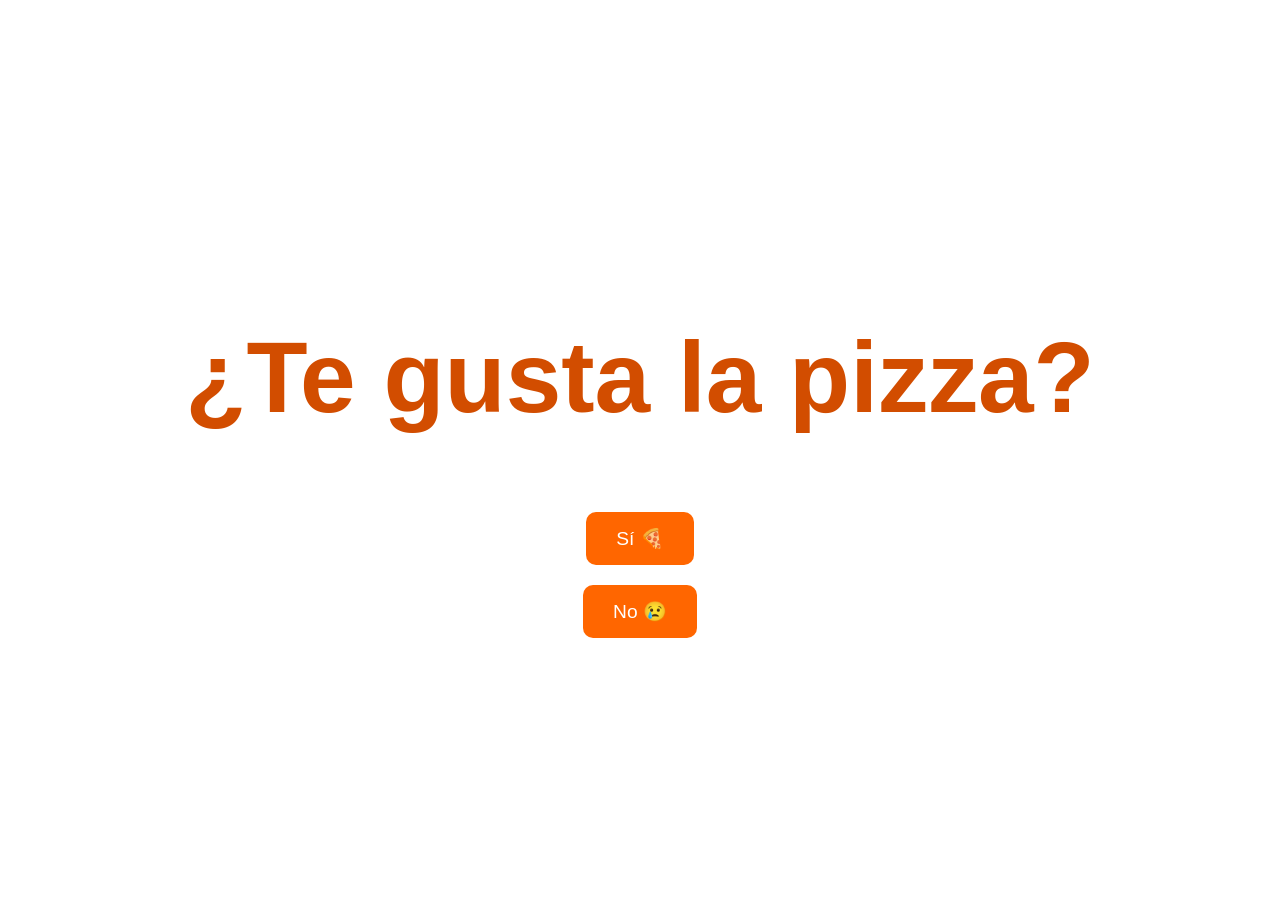
==== index.html @ d825bff0 "index" ====
<!DOCTYPE html>
<html lang="es">

<head>
  <meta charset="UTF-8">
  <title>¿Te gusta la pizza?</title>
  <style>
    body {
      margin: 0;
      padding: 0;
      overflow: hidden;
      height: 100vh;
      font-family: 'Arial', sans-serif;

      display: flex;
      flex-direction: column;
      align-items: center;
      justify-content: center;
      z-index: 1;
      position: relative;

      background-image: url("https://img.freepik.com/vector-premium/fondo-patron-dibujos-animados-pizza_147069-1285.jpg?semt=ais_hybrid&w=740");

    }

    h1 {
      font-size: 2.5em;
      color: #d24d00;
      text-align: center;
      z-index: 2;
    }

    .btn {
      background-color: #ff6600;
      border: none;
      color: white;
      padding: 15px 30px;
      margin: 10px;
      font-size: 1.2em;
      border-radius: 10px;
      cursor: pointer;
      transition: background-color 0.3s, transform 0.2s;
      z-index: 2;
    }

    .btn:hover {
      background-color: #cc5200;
      transform: scale(1.1);
    }

    .pizza {
      position: absolute;
      top: 10px;
      width: 50px;
      height: 50px;
      background-image: url('https://www.svgrepo.com/show/295415/breakfast.svg');

      background-size: contain;
      background-repeat: no-repeat;
      animation: floatPizza linear infinite;
      opacity: 0.8;
      z-index: -99;
    }

    @keyframes floatPizza {
      0% {
        transform: translateY(-100px) rotate(0deg);
      }

      100% {
        transform: translateY(110vh) rotate(360deg);
      }
    }

    .vol {

      display: none;
    }

    @media only screen and (min-width: 100px) {
      .titulo {
        font-size: 100px;
      }
    }
  </style>
</head>

<body>

  <h1 class="titulo">¿Te gusta la pizza?</h1>
  <button class="btn" onclick="location.href='https://www.youtube.com/watch?v=QnBImh4D4zI'">Sí 🍕</button>
  <button class="btn" onclick="location.href='https://www.youtube.com/watch?v=dQw4w9WgXcQ'">No 😢</button>

  <div id="pizza" class="pizza"></div>


  <ul id="vol" class="vol"></ul>




  <script>
    for (let i = 0; i < 26; i++) {
      const pizza = document.querySelector(".pizza");
      pizza.classList.add('pizza');


      const node = document.createElement("li");
      const textnode = document.createElement("div");
      textnode.classList.add('pizza');
      node.appendChild(textnode);
      document.getElementById("vol").appendChild(node);


      pizza.style.left = Math.random() * 100 + 'vw';
      pizza.style.animationDuration = (5 + Math.random() * 10) + 's';
      // pizza.style.animationDelay = Math.random() * 5 + 's';
      document.body.appendChild(pizza);
    }
  </script>

</body>

</html>
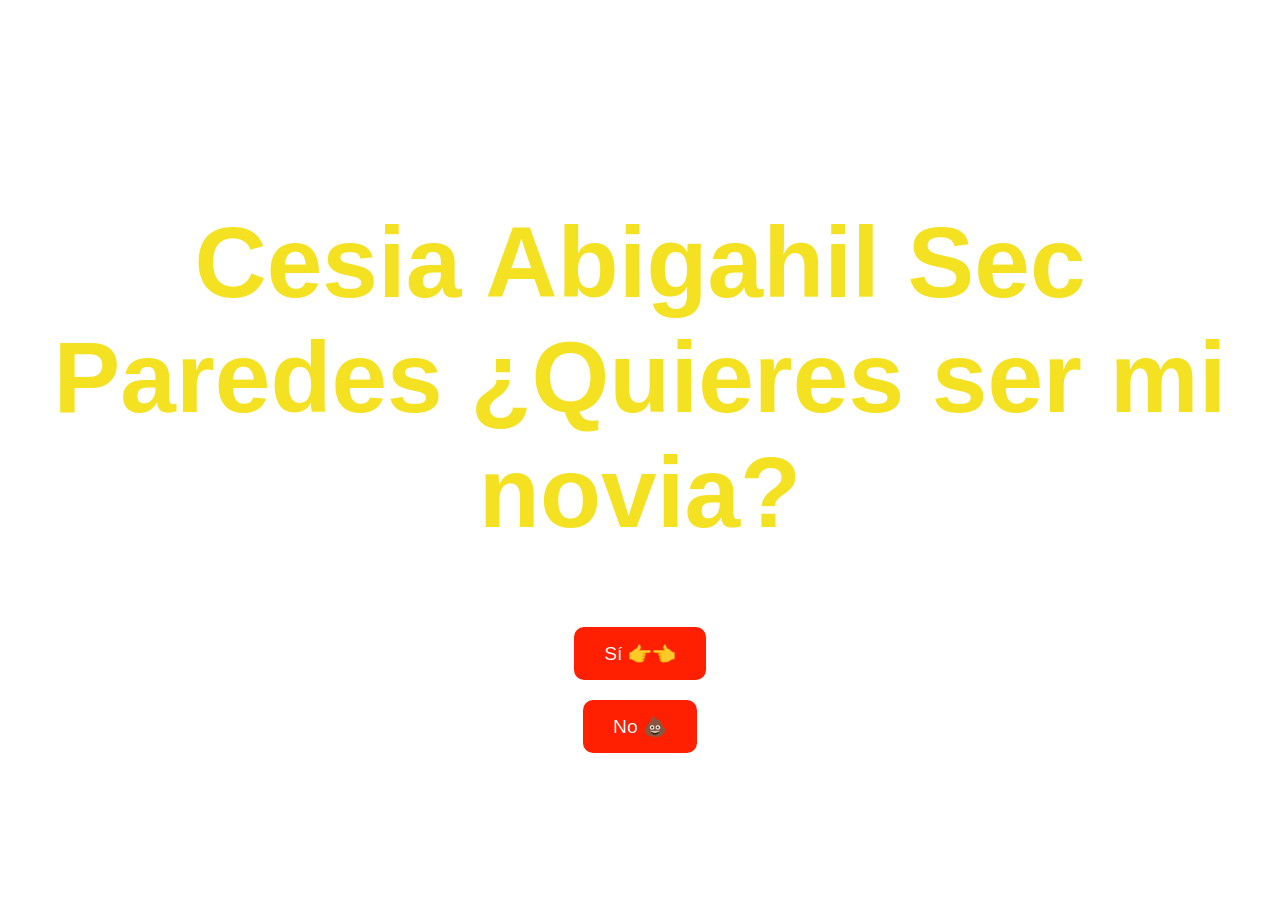
==== commit 21986f30: "Cesia" ====
--- a/index.html
+++ b/index.html
@@ -1,37 +1,41 @@
 <!DOCTYPE html>
 <html lang="es">
+<head>
+    <link rel="stylesheet" href="style.css">
+  <meta charset="UTF-8">
+  <title>Cesia Abigahil Sec Paredes ¿Quieres ser mi novia?</title>
+  
+  <style>
+    
+    
 
-<head>
-  <meta charset="UTF-8">
-  <title>¿Te gusta la pizza?</title>
-  <style>
     body {
       margin: 0;
       padding: 0;
       overflow: hidden;
       height: 100vh;
       font-family: 'Arial', sans-serif;
-
+      
       display: flex;
       flex-direction: column;
       align-items: center;
       justify-content: center;
       z-index: 1;
-      position: relative;
-
-      background-image: url("https://img.freepik.com/vector-premium/fondo-patron-dibujos-animados-pizza_147069-1285.jpg?semt=ais_hybrid&w=740");
-
+	  position: relative;
+	
+    background-image: url("https://i.pinimg.com/736x/b6/4b/ed/b64bedd4bf43731b5676e171f8771ecd.jpg");
+	  
     }
 
     h1 {
       font-size: 2.5em;
-      color: #d24d00;
+      color: #f4e222;
       text-align: center;
       z-index: 2;
     }
 
     .btn {
-      background-color: #ff6600;
+      background-color: #ff2002;
       border: none;
       color: white;
       padding: 15px 30px;
@@ -39,23 +43,23 @@
       font-size: 1.2em;
       border-radius: 10px;
       cursor: pointer;
-      transition: background-color 0.3s, transform 0.2s;
+      transition: background-color 2s, transform 2s;
       z-index: 2;
     }
 
     .btn:hover {
-      background-color: #cc5200;
+      background-color: #e73a00;
       transform: scale(1.1);
     }
 
     .pizza {
       position: absolute;
-      top: 10px;
-      width: 50px;
-      height: 50px;
-      background-image: url('https://www.svgrepo.com/show/295415/breakfast.svg');
-
-      background-size: contain;
+	  top: 30px;
+      width: 60px;
+      height: 60px;
+      background-image: url('https://static.wikia.nocookie.net/doblaje/images/8/81/Pompompurin.png/revision/latest?cb=20230927030529&path-prefix=es'); 
+	  
+      background-size: contain; 
       background-repeat: no-repeat;
       animation: floatPizza linear infinite;
       opacity: 0.8;
@@ -66,52 +70,52 @@
       0% {
         transform: translateY(-100px) rotate(0deg);
       }
-
       100% {
         transform: translateY(110vh) rotate(360deg);
       }
     }
-
-    .vol {
-
-      display: none;
-    }
-
-    @media only screen and (min-width: 100px) {
-      .titulo {
-        font-size: 100px;
-      }
-    }
+	
+	.vol {
+		
+		display: none;
+	}
+	
+	@media only screen and (min-width: 100px) {
+  .titulo {
+    font-size: 100px;
+  }
+}
   </style>
 </head>
-
 <body>
 
-  <h1 class="titulo">¿Te gusta la pizza?</h1>
-  <button class="btn" onclick="location.href='https://www.youtube.com/watch?v=QnBImh4D4zI'">Sí 🍕</button>
-  <button class="btn" onclick="location.href='https://www.youtube.com/watch?v=dQw4w9WgXcQ'">No 😢</button>
-
-  <div id="pizza" class="pizza"></div>
-
-
-  <ul id="vol" class="vol"></ul>
-
-
-
-
+    <h1 class="titulo">Cesia Abigahil Sec Paredes ¿Quieres ser mi novia?</h1>
+    
+      </style>
+  <button class="btn" onclick="location.href='https://youtube.com/shorts/uB6XQbKYjFA'">Sí 👉👈 </button>
+  <button class="btn" onclick="location.href='https://youtube.com/shorts/JC9p1xUOBdY'">No 💩</button>
+	
+	<div id="pizza" class="pizza"></div>
+	
+	
+	<ul id="vol" class="vol"></ul>
+		
+  
+	
+	
   <script>
     for (let i = 0; i < 26; i++) {
       const pizza = document.querySelector(".pizza");
       pizza.classList.add('pizza');
-
-
-      const node = document.createElement("li");
-      const textnode = document.createElement("div");
-      textnode.classList.add('pizza');
-      node.appendChild(textnode);
-      document.getElementById("vol").appendChild(node);
-
-
+	  
+	  
+	  const node = document.createElement("li");
+const textnode = document.createElement("div");
+textnode.classList.add('pizza');
+node.appendChild(textnode);
+document.getElementById("vol").appendChild(node);
+	  
+	  
       pizza.style.left = Math.random() * 100 + 'vw';
       pizza.style.animationDuration = (5 + Math.random() * 10) + 's';
       // pizza.style.animationDelay = Math.random() * 5 + 's';
@@ -120,5 +124,4 @@
   </script>
 
 </body>
-
-</html>+</html>
